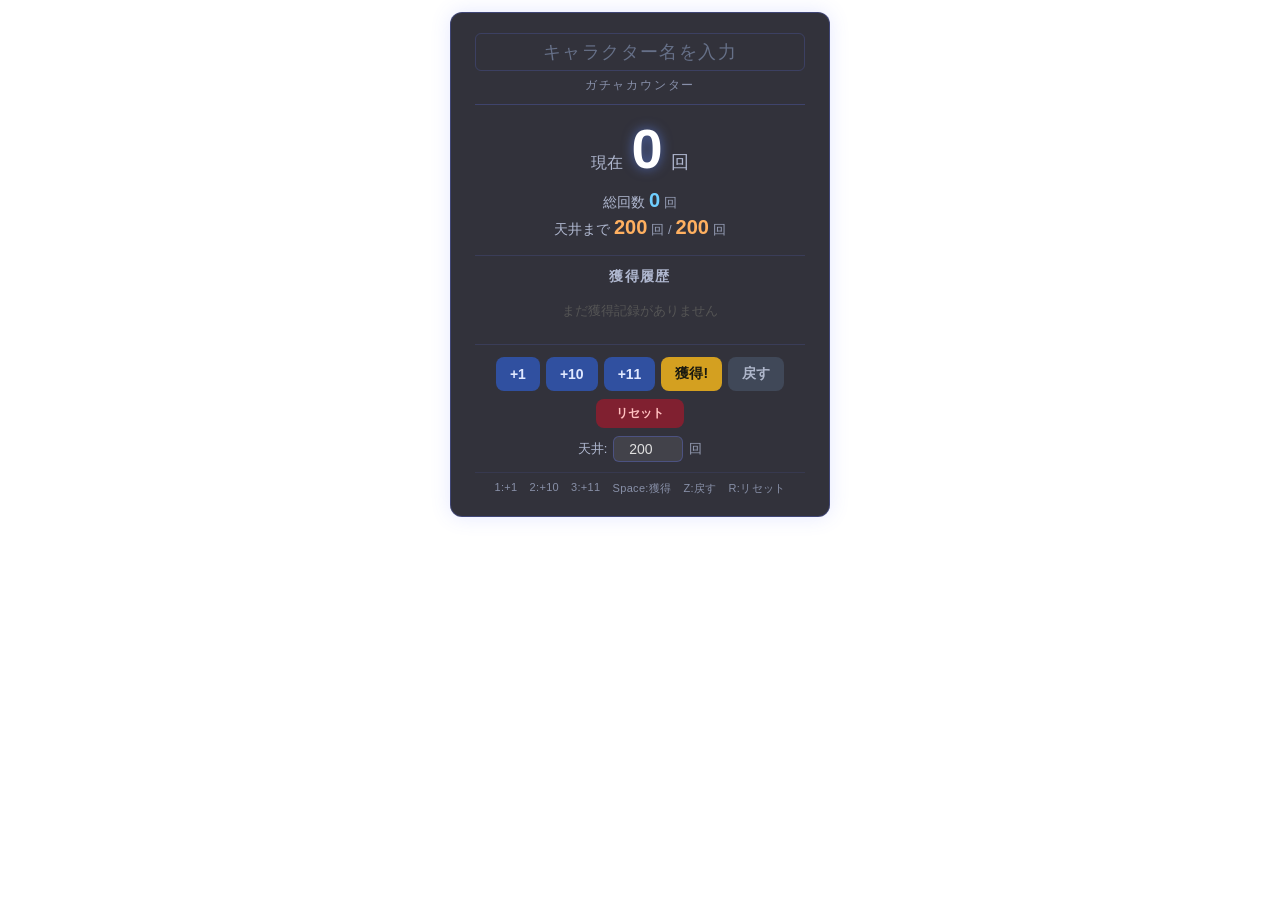
==== index.html @ 1a37cb3b "1st cmt" ====
<!DOCTYPE html>
<html lang="ja">
<head>
  <meta charset="UTF-8">
  <meta name="viewport" content="width=device-width, initial-scale=1.0">
  <title>ガチャカウンター</title>
  <link rel="stylesheet" href="css/style.css">
</head>
<body>
  <div class="container">
    <!-- タイトル -->
    <div class="title">
      <div class="char-name-input" id="charNameInput" contenteditable="true" data-placeholder="キャラクター名を入力"></div>
      <span class="title-sub">ガチャカウンター</span>
    </div>

    <!-- メインカウンター -->
    <div class="counter-section">
      <div class="main-counter">
        <span class="counter-label">現在</span>
        <span class="counter-value" id="currentStreak">0</span>
        <span class="counter-unit">回</span>
      </div>

      <div class="sub-counters">
        <div class="sub-counter total-counter">
          <span class="sub-label">総回数</span>
          <span class="sub-value" id="totalCount">0</span>
          <span class="sub-unit">回</span>
        </div>
        <div class="sub-counter pity-counter">
          <span class="sub-label">天井まで</span>
          <span class="sub-value" id="pityRemain">200</span>
          <span class="sub-unit">回 /</span>
          <span class="sub-value" id="pityLimitDisplay">200</span>
          <span class="sub-unit">回</span>
        </div>
      </div>
    </div>

    <!-- 獲得履歴 -->
    <div class="history-section">
      <h2 class="history-title">獲得履歴</h2>
      <div class="history-list" id="historyList">
        <p class="history-empty">まだ獲得記録がありません</p>
      </div>
    </div>

    <!-- 操作ボタン -->
    <div class="controls-section">
      <div class="button-row">
        <button class="btn btn-pull" id="btnPull1" data-amount="1">+1</button>
        <button class="btn btn-pull" id="btnPull10" data-amount="10">+10</button>
        <button class="btn btn-pull" id="btnPull11" data-amount="11">+11</button>
        <button class="btn btn-get" id="btnGet">獲得!</button>
        <button class="btn btn-undo" id="btnUndo">戻す</button>
      </div>
      <div class="button-row">
        <button class="btn btn-reset" id="btnReset">リセット</button>
      </div>

      <!-- 天井設定 -->
      <div class="setting-row">
        <label class="setting-label" for="pityInput">天井:</label>
        <input class="setting-input" type="number" id="pityInput" value="200" min="1" max="9999">
        <span class="setting-unit">回</span>
      </div>
    </div>

    <!-- ショートカット説明 -->
    <div class="shortcut-section">
      <span class="shortcut-item">1:+1</span>
      <span class="shortcut-item">2:+10</span>
      <span class="shortcut-item">3:+11</span>
      <span class="shortcut-item">Space:獲得</span>
      <span class="shortcut-item">Z:戻す</span>
      <span class="shortcut-item">R:リセット</span>
    </div>

    <!-- リセット確認ダイアログ -->
    <div class="confirm-overlay" id="confirmOverlay">
      <div class="confirm-dialog">
        <p class="confirm-message">全てのデータをリセットしますか？</p>
        <div class="confirm-buttons">
          <button class="btn btn-reset" id="confirmYes">リセットする</button>
          <button class="btn btn-undo" id="confirmNo">キャンセル</button>
        </div>
      </div>
    </div>
  </div>

  <script src="js/app.js"></script>
</body>
</html>
---- css/style.css ----
/* ============================================
   ガチャカウンター - スタイルシート
   OBS ブラウザソース対応 (透明背景)
   ============================================ */

/* --- リセット & ベース --- */
*, *::before, *::after {
  margin: 0;
  padding: 0;
  box-sizing: border-box;
}

body {
  background: transparent;
  font-family: "Segoe UI", "Hiragino Kaku Gothic ProN", "Noto Sans JP", "Meiryo", sans-serif;
  color: #f0f0f0;
  min-height: 100vh;
  display: flex;
  justify-content: center;
  align-items: flex-start;
  padding: 12px;
}

/* --- コンテナ --- */
.container {
  position: relative;
  background: rgba(15, 15, 25, 0.85);
  border: 1px solid rgba(100, 120, 255, 0.3);
  border-radius: 12px;
  padding: 20px 24px;
  width: 380px;
  box-shadow: 0 0 20px rgba(80, 100, 255, 0.15);
}

/* --- タイトル --- */
.title {
  text-align: center;
  margin-bottom: 16px;
  border-bottom: 1px solid rgba(100, 120, 255, 0.25);
  padding-bottom: 10px;
}

.char-name-input {
  display: block;
  width: 100%;
  min-height: 1.4em;
  background: transparent;
  border: 1px solid rgba(100, 120, 255, 0.2);
  border-radius: 6px;
  padding: 6px 10px;
  font-size: 18px;
  font-weight: 700;
  color: #ffffff;
  text-align: center;
  font-family: inherit;
  letter-spacing: 0.08em;
  margin-bottom: 4px;
  cursor: text;
  word-break: break-all;
}

.char-name-input:empty::before {
  content: attr(data-placeholder);
  color: #667088;
  font-weight: 400;
  pointer-events: none;
}

.char-name-input:focus {
  outline: none;
  border-color: rgba(100, 140, 255, 0.5);
}

.title-sub {
  font-size: 12px;
  color: #8890aa;
  letter-spacing: 0.15em;
}

/* --- メインカウンター --- */
.counter-section {
  text-align: center;
  margin-bottom: 16px;
}

.main-counter {
  display: flex;
  align-items: baseline;
  justify-content: center;
  gap: 8px;
  margin-bottom: 12px;
}

.counter-label {
  font-size: 16px;
  color: #b0b8d0;
}

.counter-value {
  font-size: 56px;
  font-weight: 800;
  color: #ffffff;
  text-shadow: 0 0 12px rgba(100, 140, 255, 0.6);
  line-height: 1;
  transition: transform 0.1s ease;
}

.counter-unit {
  font-size: 18px;
  color: #b0b8d0;
}

/* カウント変動アニメーション */
.counter-value.pulse {
  animation: counterPulse 0.3s ease;
}

@keyframes counterPulse {
  0%   { transform: scale(1); }
  40%  { transform: scale(1.15); color: #70cfff; }
  100% { transform: scale(1); }
}

/* --- サブカウンター --- */
.sub-counters {
  display: flex;
  flex-direction: column;
  gap: 4px;
}

.sub-counter {
  display: flex;
  align-items: baseline;
  justify-content: center;
  gap: 4px;
  font-size: 14px;
}

.sub-label {
  color: #b0b8d0;
}

.sub-value {
  font-size: 20px;
  font-weight: 700;
  color: #e0e0e0;
}

.sub-unit {
  color: #98a0b8;
  font-size: 13px;
}

.total-counter .sub-value {
  color: #70cfff;
}

.pity-counter .sub-value {
  color: #ffb060;
}

/* 天井到達時の警告色 */
.pity-counter.pity-near .sub-value {
  color: #ff6060;
  text-shadow: 0 0 8px rgba(255, 80, 80, 0.5);
}

/* --- 獲得履歴 --- */
.history-section {
  margin-bottom: 16px;
  border-top: 1px solid rgba(100, 120, 255, 0.15);
  padding-top: 12px;
}

.history-title {
  font-size: 14px;
  font-weight: 600;
  color: #b0b8d0;
  margin-bottom: 8px;
  text-align: center;
  letter-spacing: 0.1em;
}

.history-list {
  max-height: 160px;
  overflow-y: auto;
  display: flex;
  flex-direction: column;
  gap: 4px;
}

.history-list::-webkit-scrollbar {
  width: 4px;
}

.history-list::-webkit-scrollbar-track {
  background: rgba(255, 255, 255, 0.05);
  border-radius: 2px;
}

.history-list::-webkit-scrollbar-thumb {
  background: rgba(100, 120, 255, 0.3);
  border-radius: 2px;
}

.history-empty {
  text-align: center;
  color: #555;
  font-size: 13px;
  padding: 8px 0;
}

.history-item {
  display: flex;
  justify-content: space-between;
  align-items: center;
  padding: 4px 10px;
  background: rgba(255, 255, 255, 0.04);
  border-radius: 6px;
  font-size: 13px;
}

.history-item-id {
  color: #a0b0ff;
  font-weight: 700;
  min-width: 48px;
}

.history-item-total {
  color: #e0e0e0;
  font-weight: 600;
}

.history-item-diff {
  color: #98a0b8;
  font-size: 12px;
}

/* 獲得時アニメーション */
.history-item.flash {
  animation: getFlash 0.6s ease;
}

@keyframes getFlash {
  0%   { background: rgba(255, 200, 60, 0.5); transform: scale(1.03); }
  100% { background: rgba(255, 255, 255, 0.04); transform: scale(1); }
}

/* 獲得時の全体エフェクト */
.container.get-effect {
  animation: getGlow 0.6s ease;
}

@keyframes getGlow {
  0%   { box-shadow: 0 0 20px rgba(80, 100, 255, 0.15); }
  30%  { box-shadow: 0 0 40px rgba(255, 200, 60, 0.5), 0 0 80px rgba(255, 180, 40, 0.2); }
  100% { box-shadow: 0 0 20px rgba(80, 100, 255, 0.15); }
}

/* --- 操作ボタン --- */
.controls-section {
  border-top: 1px solid rgba(100, 120, 255, 0.15);
  padding-top: 12px;
  margin-bottom: 10px;
}

.button-row {
  display: flex;
  justify-content: center;
  gap: 6px;
  margin-bottom: 8px;
}

.btn {
  border: none;
  border-radius: 8px;
  padding: 8px 14px;
  font-size: 14px;
  font-weight: 700;
  cursor: pointer;
  transition: transform 0.1s ease, filter 0.1s ease;
  font-family: inherit;
}

.btn:hover {
  filter: brightness(1.15);
  transform: translateY(-1px);
}

.btn:active {
  transform: translateY(1px) scale(0.97);
}

.btn-pull {
  background: #3050a0;
  color: #e0e8ff;
}

.btn-get {
  background: #d4a020;
  color: #1a1a10;
}

.btn-undo {
  background: #404858;
  color: #b0b8cc;
}

.btn-reset {
  background: #802030;
  color: #ffc0c0;
  font-size: 12px;
  padding: 6px 20px;
}

/* --- 天井設定 --- */
.setting-row {
  display: flex;
  align-items: center;
  justify-content: center;
  gap: 6px;
  margin-top: 4px;
}

.setting-label {
  font-size: 13px;
  color: #b0b8d0;
}

.setting-input {
  width: 70px;
  padding: 4px 8px;
  border: 1px solid rgba(100, 120, 255, 0.3);
  border-radius: 6px;
  background: rgba(255, 255, 255, 0.08);
  color: #e0e0e0;
  font-size: 14px;
  text-align: center;
  font-family: inherit;
}

.setting-input:focus {
  outline: none;
  border-color: rgba(100, 140, 255, 0.6);
}

.setting-unit {
  font-size: 13px;
  color: #98a0b8;
}

/* --- ショートカット説明 --- */
.shortcut-section {
  display: flex;
  flex-wrap: wrap;
  justify-content: center;
  gap: 6px 12px;
  padding-top: 8px;
  border-top: 1px solid rgba(100, 120, 255, 0.1);
}

.shortcut-item {
  font-size: 11px;
  color: #8890a8;
  letter-spacing: 0.03em;
}

/* --- リセット確認ダイアログ --- */
.confirm-overlay {
  display: none;
  position: absolute;
  top: 0;
  left: 0;
  width: 100%;
  height: 100%;
  background: rgba(0, 0, 0, 0.6);
  border-radius: 12px;
  justify-content: center;
  align-items: center;
  z-index: 100;
}

.confirm-overlay.show {
  display: flex;
}

.confirm-dialog {
  background: rgba(30, 30, 50, 0.95);
  border: 1px solid rgba(255, 80, 80, 0.4);
  border-radius: 10px;
  padding: 20px 24px;
  text-align: center;
}

.confirm-message {
  font-size: 15px;
  color: #e0e0e0;
  margin-bottom: 16px;
}

.confirm-buttons {
  display: flex;
  gap: 10px;
  justify-content: center;
}
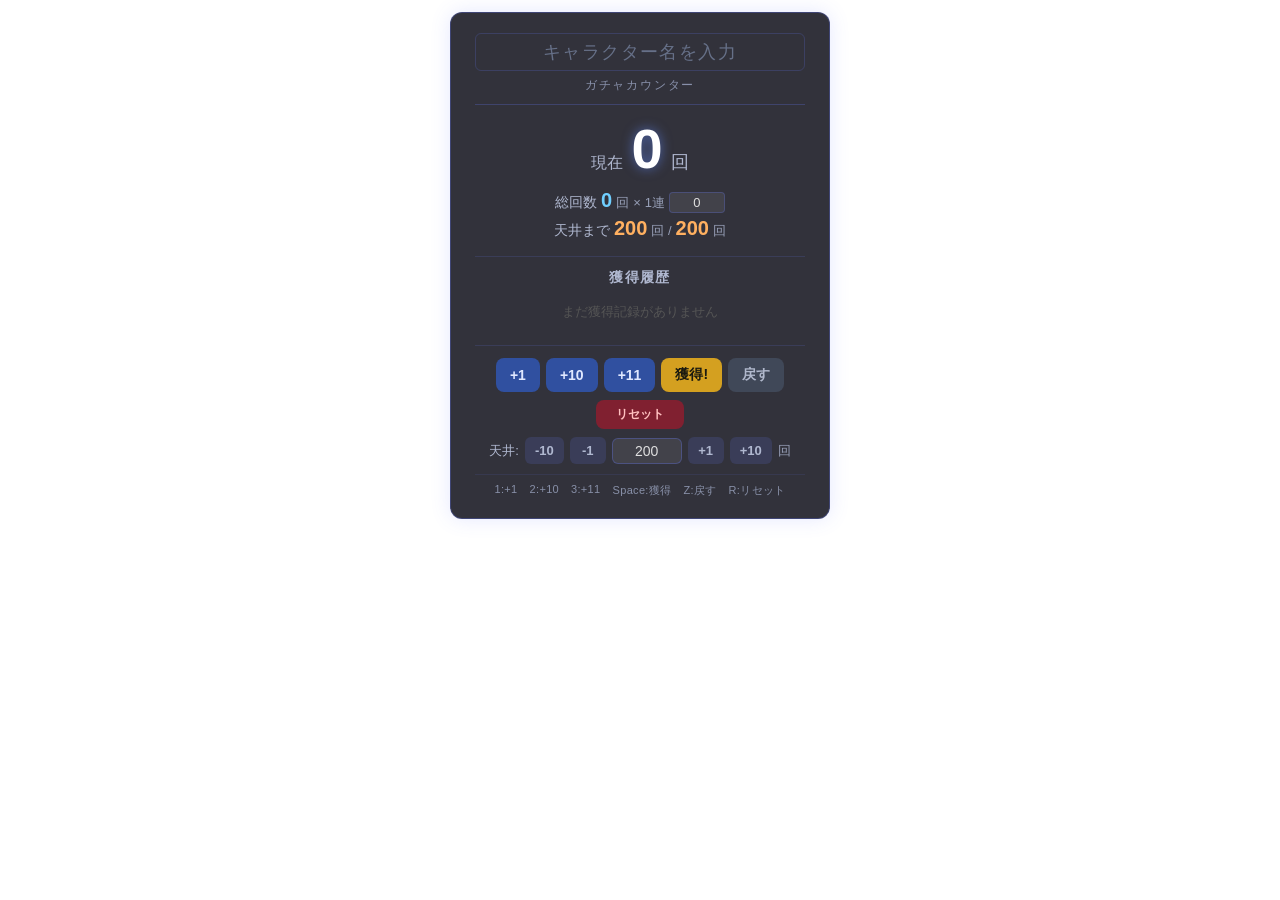
==== commit 866cd855: "1stフィードバック" ====
--- a/index.html
+++ b/index.html
@@ -24,9 +24,20 @@
 
       <div class="sub-counters">
         <div class="sub-counter total-counter">
-          <span class="sub-label">総回数</span>
-          <span class="sub-value" id="totalCount">0</span>
-          <span class="sub-unit">回</span>
+          <div class="total-left">
+            <span class="sub-label">総回数</span>
+            <span class="sub-value" id="totalCount">0</span>
+            <span class="sub-unit">回</span>
+          </div>
+          <span class="sub-unit">×</span>
+          <div class="total-right">
+            <span class="sub-unit">1連</span>
+            <input class="credit-input" type="number" id="creditInput" value="0" min="0" max="99999">
+          </div>
+        </div>
+        <div class="sub-counter credit-counter" id="creditRow">
+          <span class="sub-label">消費</span>
+          <span class="sub-value" id="totalCredit">0</span>
         </div>
         <div class="sub-counter pity-counter">
           <span class="sub-label">天井まで</span>
@@ -44,6 +55,7 @@
       <div class="history-list" id="historyList">
         <p class="history-empty">まだ獲得記録がありません</p>
       </div>
+      <div class="history-summary" id="historySummary"></div>
     </div>
 
     <!-- 操作ボタン -->
@@ -62,7 +74,11 @@
       <!-- 天井設定 -->
       <div class="setting-row">
         <label class="setting-label" for="pityInput">天井:</label>
+        <button class="btn-pity-adjust" id="pityMinus10">-10</button>
+        <button class="btn-pity-adjust" id="pityMinus1">-1</button>
         <input class="setting-input" type="number" id="pityInput" value="200" min="1" max="9999">
+        <button class="btn-pity-adjust" id="pityPlus1">+1</button>
+        <button class="btn-pity-adjust" id="pityPlus10">+10</button>
         <span class="setting-unit">回</span>
       </div>
     </div>
--- a/css/style.css
+++ b/css/style.css
@@ -151,8 +151,50 @@
   font-size: 13px;
 }
 
+.total-left, .total-right {
+  display: flex;
+  align-items: baseline;
+  gap: 4px;
+}
+
 .total-counter .sub-value {
   color: #70cfff;
+}
+
+.credit-input {
+  width: 56px;
+  padding: 2px 4px;
+  border: 1px solid rgba(100, 120, 255, 0.25);
+  border-radius: 4px;
+  background: rgba(255, 255, 255, 0.08);
+  color: #e0e0e0;
+  font-size: 13px;
+  text-align: center;
+  font-family: inherit;
+  -moz-appearance: textfield;
+}
+
+.credit-input::-webkit-outer-spin-button,
+.credit-input::-webkit-inner-spin-button {
+  -webkit-appearance: none;
+  margin: 0;
+}
+
+.credit-input:focus {
+  outline: none;
+  border-color: rgba(100, 140, 255, 0.5);
+}
+
+.credit-counter {
+  display: none;
+}
+
+.credit-counter.show {
+  display: flex;
+}
+
+.credit-counter .sub-value {
+  color: #ff90d0;
 }
 
 .pity-counter .sub-value {
@@ -232,6 +274,50 @@
 }
 
 .history-item-diff {
+  color: #98a0b8;
+  font-size: 12px;
+}
+
+/* --- 獲得サマリー --- */
+.history-summary {
+  margin-top: 10px;
+  padding: 8px 12px;
+  background: rgba(100, 120, 255, 0.08);
+  border-radius: 6px;
+  border: 1px solid rgba(100, 120, 255, 0.15);
+}
+
+.history-summary:empty {
+  display: none;
+}
+
+.history-summary-title {
+  font-size: 12px;
+  color: #8890aa;
+  text-align: center;
+  margin-bottom: 6px;
+  letter-spacing: 0.1em;
+}
+
+.summary-item {
+  display: flex;
+  justify-content: space-between;
+  align-items: center;
+  padding: 2px 4px;
+  font-size: 13px;
+}
+
+.summary-item-name {
+  color: #a0b0ff;
+  font-weight: 600;
+}
+
+.summary-item-count {
+  color: #70cfff;
+  font-weight: 700;
+}
+
+.summary-item-pulls {
   color: #98a0b8;
   font-size: 12px;
 }
@@ -337,6 +423,36 @@
   font-size: 14px;
   text-align: center;
   font-family: inherit;
+  -moz-appearance: textfield;
+}
+
+.setting-input::-webkit-outer-spin-button,
+.setting-input::-webkit-inner-spin-button {
+  -webkit-appearance: none;
+  margin: 0;
+}
+
+.btn-pity-adjust {
+  border: none;
+  border-radius: 6px;
+  padding: 6px 10px;
+  font-size: 13px;
+  font-weight: 700;
+  cursor: pointer;
+  background: rgba(100, 120, 255, 0.15);
+  color: #b0b8d0;
+  font-family: inherit;
+  transition: background 0.15s ease, transform 0.1s ease;
+  min-width: 36px;
+}
+
+.btn-pity-adjust:hover {
+  background: rgba(100, 120, 255, 0.3);
+  color: #e0e8ff;
+}
+
+.btn-pity-adjust:active {
+  transform: scale(0.95);
 }
 
 .setting-input:focus {
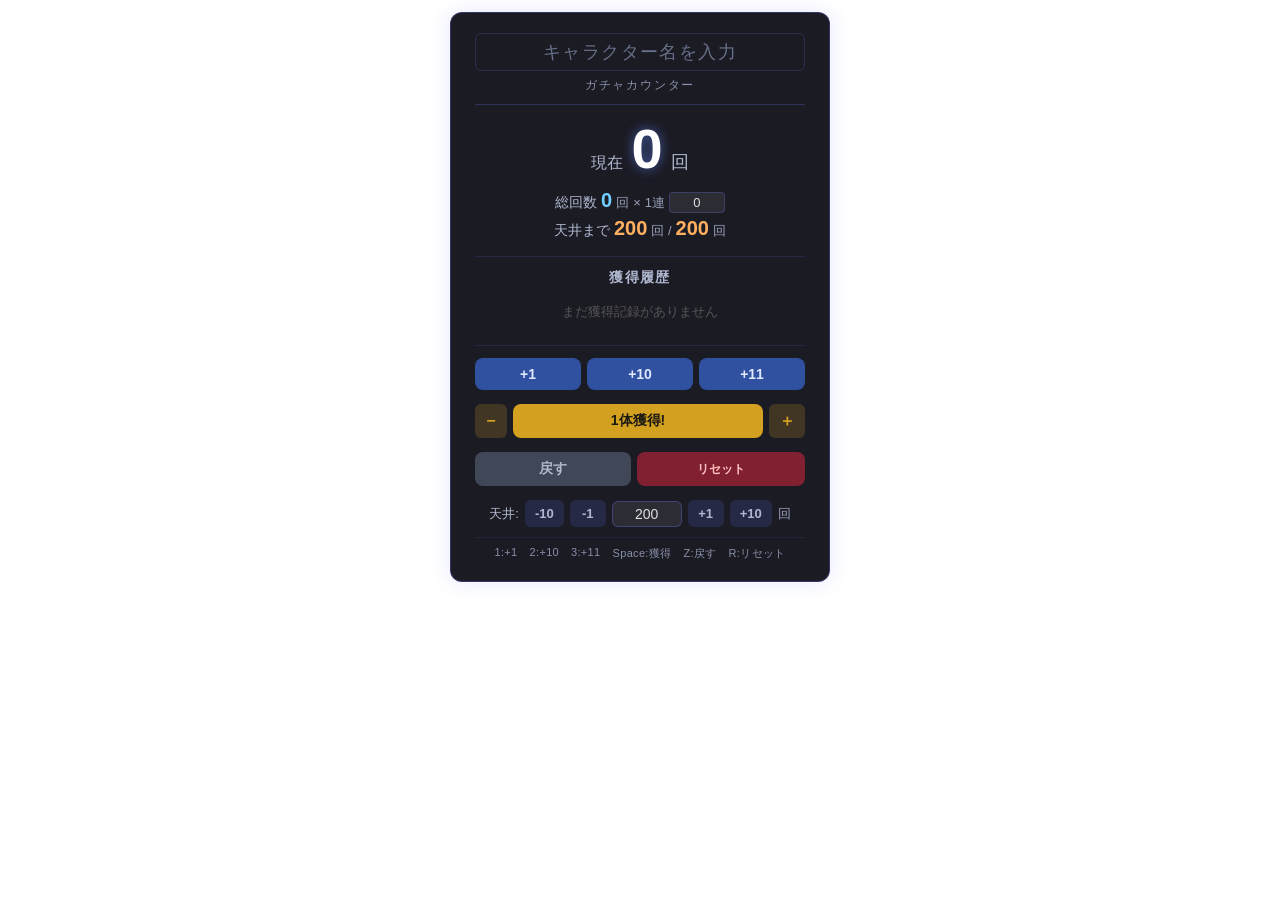
==== commit 2712bf01: "複数同時獲得機能追加" ====
--- a/index.html
+++ b/index.html
@@ -64,10 +64,14 @@
         <button class="btn btn-pull" id="btnPull1" data-amount="1">+1</button>
         <button class="btn btn-pull" id="btnPull10" data-amount="10">+10</button>
         <button class="btn btn-pull" id="btnPull11" data-amount="11">+11</button>
-        <button class="btn btn-get" id="btnGet">獲得!</button>
-        <button class="btn btn-undo" id="btnUndo">戻す</button>
       </div>
       <div class="button-row">
+        <button class="btn-get-adjust" id="getCountMinus">−</button>
+        <button class="btn btn-get" id="btnGet"><span id="getCountDisplay">1</span>体獲得!</button>
+        <button class="btn-get-adjust" id="getCountPlus">＋</button>
+      </div>
+      <div class="button-row">
+        <button class="btn btn-undo" id="btnUndo">戻す</button>
         <button class="btn btn-reset" id="btnReset">リセット</button>
       </div>
 
--- a/css/style.css
+++ b/css/style.css
@@ -24,7 +24,7 @@
 /* --- コンテナ --- */
 .container {
   position: relative;
-  background: rgba(15, 15, 25, 0.85);
+  background: rgba(15, 15, 25, 0.95);
   border: 1px solid rgba(100, 120, 255, 0.3);
   border-radius: 12px;
   padding: 20px 24px;
@@ -224,7 +224,7 @@
 }
 
 .history-list {
-  max-height: 160px;
+  max-height: 120px;
   overflow-y: auto;
   display: flex;
   flex-direction: column;
@@ -354,7 +354,7 @@
   display: flex;
   justify-content: center;
   gap: 6px;
-  margin-bottom: 8px;
+  margin-bottom: 14px;
 }
 
 .btn {
@@ -380,23 +380,52 @@
 .btn-pull {
   background: #3050a0;
   color: #e0e8ff;
+  flex: 1;
 }
 
 .btn-get {
   background: #d4a020;
   color: #1a1a10;
+  flex: 1;
 }
 
 .btn-undo {
   background: #404858;
   color: #b0b8cc;
-}
+  flex: 1;
+}
+
+/* --- 獲得数調整 --- */
+.btn-get-adjust {
+  border: none;
+  border-radius: 6px;
+  padding: 8px 10px;
+  font-size: 16px;
+  font-weight: 700;
+  cursor: pointer;
+  background: rgba(212, 160, 32, 0.2);
+  color: #d4a020;
+  font-family: inherit;
+  transition: background 0.15s ease, transform 0.1s ease;
+  min-width: 32px;
+  line-height: 1;
+}
+
+.btn-get-adjust:hover {
+  background: rgba(212, 160, 32, 0.35);
+}
+
+.btn-get-adjust:active {
+  transform: scale(0.95);
+}
+
 
 .btn-reset {
   background: #802030;
   color: #ffc0c0;
   font-size: 12px;
   padding: 6px 20px;
+  flex: 1;
 }
 
 /* --- 天井設定 --- */
